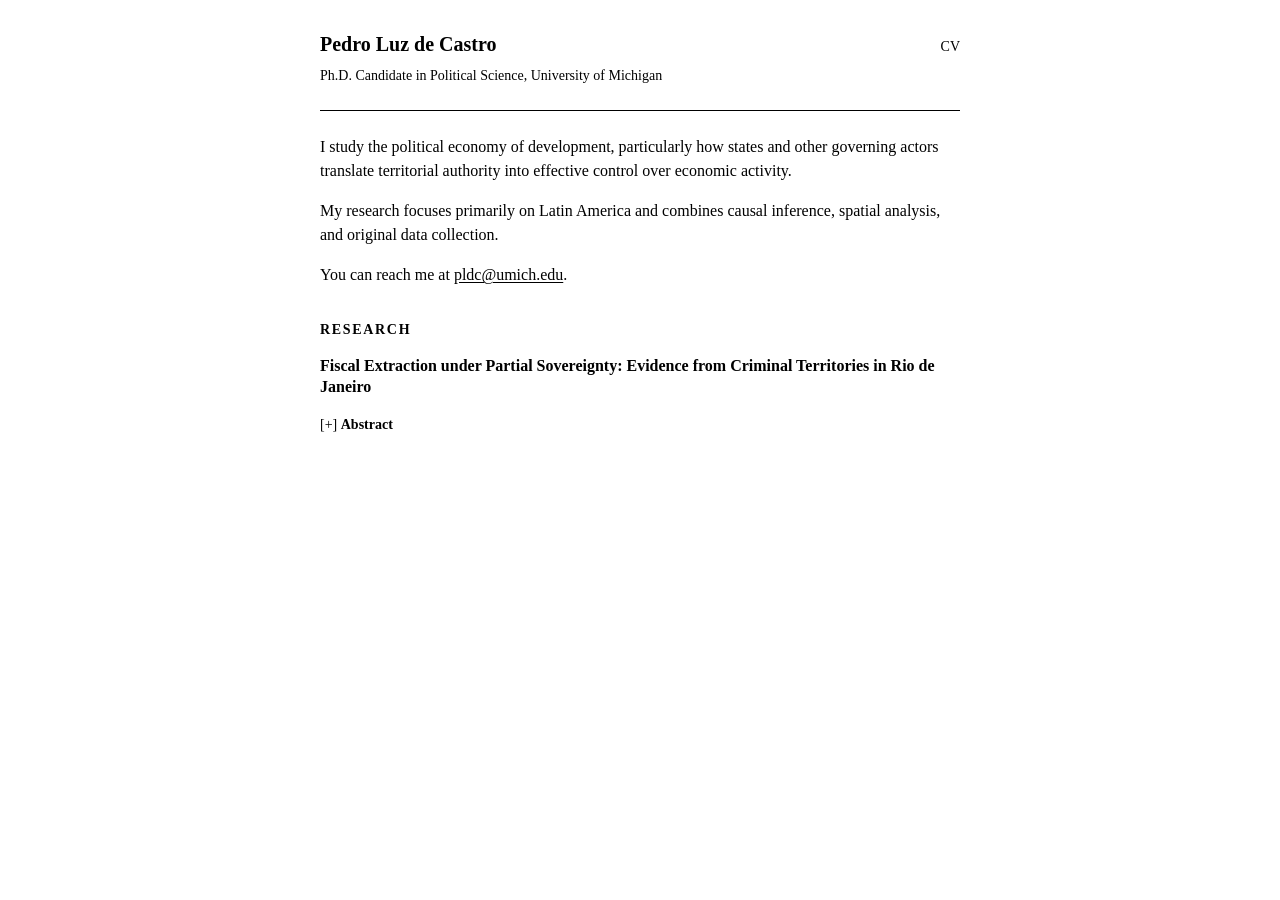
==== index.html @ 89052ff0 "Update CV and remove GitHub profile link" ====
<!doctype html>
<html lang="en">
  <head>
    <meta charset="utf-8">
    <meta name="viewport" content="width=device-width, initial-scale=1">
    <meta
      name="description"
      content="Pedro Luz de Castro is a Ph.D. candidate in Political Science at the University of Michigan."
    >
    <link rel="canonical" href="https://pedroluzdecastro.com/">
    <link rel="stylesheet" href="styles.css">
    <title>Pedro Luz de Castro</title>
  </head>
  <body>
    <main>
      <header class="site-header">
        <div class="identity">
          <h1>Pedro Luz de Castro</h1>
          <p class="affiliation">
            Ph.D. Candidate in Political Science, University of Michigan
          </p>
        </div>
        <nav aria-label="Profile links">
          <a href="/Pedro_Luz_de_Castro_CV.pdf">CV</a>
        </nav>
      </header>

      <div class="introduction">
        <p>
          I study the political economy of development, particularly how states
          and other governing actors translate territorial authority into
          effective control over economic activity.
        </p>
        <p>
          My research focuses primarily on Latin America and combines causal
          inference, spatial analysis, and original data collection.
        </p>
        <p>
          You can reach me at <a href="mailto:pldc@umich.edu">pldc@umich.edu</a>.
        </p>
      </div>

      <section aria-labelledby="research">
        <h2 id="research">Research</h2>
        <article>
          <h3>
            Fiscal Extraction under Partial Sovereignty: Evidence from Criminal
            Territories in Rio de Janeiro
          </h3>
          <details class="abstract-disclosure">
            <summary>Abstract</summary>
            <div class="paper-abstract">
              <p>
                What determines when territorial control translates into fiscal
                extraction? This paper studies fiscal capacity when assumptions
                of sovereignty are relaxed. I argue that under partial sovereignty,
                when border control is imperfect and local rulers cannot rely on
                cooperative institutions to enforce fiscal claims outside of their
                territory, fiscal extraction requires demand captivity: control
                over territory only translates into extractive power when
                consumption is spatially fixed and cannot be moved outside the
                territory. I test this argument in criminal territories in Rio de
                Janeiro using two comparable goods regulated by the same agency
                that differ in their place of consumption. Liquefied petroleum gas
                (LPG) is consumed at home and transported in heavy, visible
                cylinders, whereas gasoline can be purchased and pumped at any gas
                station across the city. Combining retail and wholesale price data
                with historical armed group maps, I leverage staggered
                first-observed transitions of retailer locations into criminal
                governance to estimate the effect on prices and margins. Among
                vendors that report acquisition costs, these transitions increase
                estimated gross margins by 20 percent, and overall LPG retail
                prices by 2 percent, while producing no comparable effect on
                gasoline. These findings extend the fiscal capacity literature,
                which has focused on the taxation of production, to the taxation
                of consumption and corroborate that captivity is the limiting
                factor on revenue extraction under conditions of partial
                sovereignty.
              </p>
            </div>
          </details>
        </article>
      </section>
    </main>
  </body>
</html>
---- styles.css ----
:root {
  --paper: #fff;
  --ink: #000;
  --muted: #000;
  --line: #000;
  --space-1: 0.5rem;
  --space-2: 1rem;
  --space-3: 1.5rem;
  --space-4: 2rem;
  --space-5: 3rem;
}

* {
  box-sizing: border-box;
}

html {
  background: var(--paper);
  color: var(--ink);
  font-size: 100%;
  -webkit-text-size-adjust: 100%;
}

body {
  margin: 0;
  background: var(--paper);
  color: var(--ink);
  font-family: Charter, Georgia, "Liberation Serif", serif;
  line-height: 1.5;
}

main {
  width: min(calc(100% - 2.5rem), 40em);
  margin: 0 auto;
  padding: var(--space-4) 0 var(--space-5);
}

a {
  color: inherit;
  text-decoration: underline;
  text-underline-offset: 0.12em;
}

a:hover {
  text-decoration-thickness: 2px;
}

a:focus-visible {
  outline: 2px solid var(--ink);
  outline-offset: 0.2rem;
}

.site-header {
  display: flex;
  flex-wrap: wrap;
  align-items: baseline;
  justify-content: space-between;
  column-gap: var(--space-4);
  row-gap: var(--space-2);
  padding-bottom: var(--space-3);
  border-bottom: 1px solid var(--line);
}

.identity {
  flex: 1 1 23rem;
  min-width: min(100%, 23rem);
}

h1 {
  margin: 0;
  font-size: 1.25rem;
  font-weight: 700;
  line-height: 1.25;
}

.affiliation {
  margin: var(--space-1) 0 0;
  color: var(--muted);
  font-size: 0.875rem;
}

nav {
  display: flex;
  flex: 0 0 auto;
  gap: var(--space-2);
  font-size: 0.875rem;
  white-space: nowrap;
}

nav a {
  margin-block: calc(-1 * var(--space-1));
  padding-block: var(--space-1);
  color: var(--muted);
  text-decoration: none;
}

nav a:hover {
  text-decoration: underline;
  text-decoration-thickness: 1px;
}

.introduction {
  padding-top: var(--space-3);
}

.introduction p,
section p {
  margin: 0 0 var(--space-2);
}

section {
  margin-top: var(--space-4);
}

h2 {
  margin: 0 0 var(--space-2);
  color: var(--muted);
  font-size: 0.875rem;
  font-weight: 600;
  letter-spacing: 0.12em;
  text-transform: uppercase;
}

.paper-label {
  margin-bottom: var(--space-1);
  color: var(--muted);
  font-size: 0.875rem;
  letter-spacing: 0.08em;
  text-transform: uppercase;
}

.paper-label strong {
  font-weight: 600;
}

article h3 {
  margin: 0 0 var(--space-2);
  font-size: 1rem;
  font-weight: 700;
  line-height: 1.3;
}

.abstract-disclosure summary {
  width: fit-content;
  margin-block: calc(-1 * var(--space-1));
  padding-block: var(--space-1);
  cursor: pointer;
  list-style: none;
  font-size: 0.875rem;
  font-weight: 700;
}

.abstract-disclosure summary::-webkit-details-marker {
  display: none;
}

.abstract-disclosure summary::before {
  content: "[+] ";
  font-weight: 400;
}

.abstract-disclosure[open] summary::before {
  content: "[-] ";
}

.abstract-disclosure summary:hover {
  text-decoration: underline;
  text-underline-offset: 0.12em;
}

.abstract-disclosure summary:focus-visible {
  outline: 2px solid var(--ink);
  outline-offset: 0.2rem;
}

.paper-abstract {
  margin-top: var(--space-2);
  font-size: 0.875rem;
}

@media (max-width: 32rem) {
  main {
    width: min(calc(100% - 1.75rem), 40em);
  }
}

@media print {
  main {
    width: 100%;
    padding: 0;
  }

  a {
    text-decoration: none;
  }
}
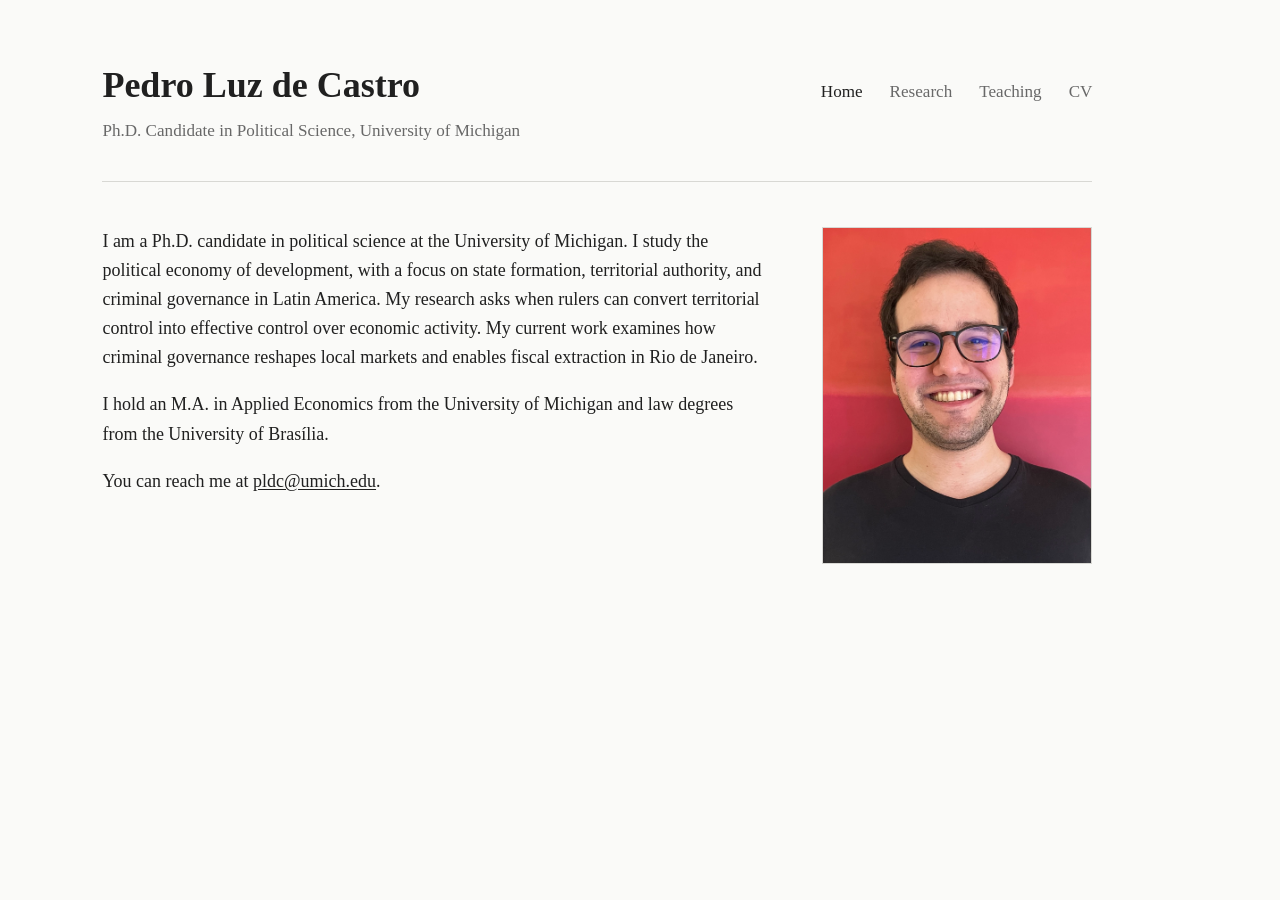
==== commit 9dba05a6: "Redesign academic website and add portrait" ====
--- a/index.html
+++ b/index.html
@@ -20,67 +20,44 @@
             Ph.D. Candidate in Political Science, University of Michigan
           </p>
         </div>
-        <nav aria-label="Profile links">
-          <a href="/Pedro_Luz_de_Castro_CV.pdf">CV</a>
+        <nav aria-label="Primary navigation">
+          <a href="/" aria-current="page">Home</a>
+          <a href="/research.html">Research</a>
+          <a href="/teaching.html">Teaching</a>
+          <a href="/Pedro_Luz_de_Castro_CV.pdf?v=2026-08-02">CV</a>
         </nav>
       </header>
 
       <div class="introduction">
-        <p>
-          I study the political economy of development, particularly how states
-          and other governing actors translate territorial authority into
-          effective control over economic activity.
-        </p>
-        <p>
-          My research focuses primarily on Latin America and combines causal
-          inference, spatial analysis, and original data collection.
-        </p>
-        <p>
-          You can reach me at <a href="mailto:pldc@umich.edu">pldc@umich.edu</a>.
-        </p>
+        <div class="bio">
+          <p>
+            I am a Ph.D. candidate in political science at the University of
+            Michigan. I study the political economy of development, with a focus
+            on state formation, territorial authority, and criminal governance in
+            Latin America. My research asks when rulers can convert territorial
+            control into effective control over economic activity. My current work
+            examines how criminal governance reshapes local markets and enables
+            fiscal extraction in Rio de Janeiro.
+          </p>
+          <p>
+            I hold an M.A. in Applied Economics from the University of Michigan
+            and law degrees from the University of Bras&iacute;lia.
+          </p>
+          <p>
+            You can reach me at <a href="mailto:pldc@umich.edu">pldc@umich.edu</a>.
+          </p>
+        </div>
+        <figure class="portrait">
+          <img src="/pedro-luz-de-castro.jpg" alt="Pedro Luz de Castro">
+        </figure>
       </div>
-
-      <section aria-labelledby="research">
-        <h2 id="research">Research</h2>
-        <article>
-          <h3>
-            Fiscal Extraction under Partial Sovereignty: Evidence from Criminal
-            Territories in Rio de Janeiro
-          </h3>
-          <details class="abstract-disclosure">
-            <summary>Abstract</summary>
-            <div class="paper-abstract">
-              <p>
-                What determines when territorial control translates into fiscal
-                extraction? This paper studies fiscal capacity when assumptions
-                of sovereignty are relaxed. I argue that under partial sovereignty,
-                when border control is imperfect and local rulers cannot rely on
-                cooperative institutions to enforce fiscal claims outside of their
-                territory, fiscal extraction requires demand captivity: control
-                over territory only translates into extractive power when
-                consumption is spatially fixed and cannot be moved outside the
-                territory. I test this argument in criminal territories in Rio de
-                Janeiro using two comparable goods regulated by the same agency
-                that differ in their place of consumption. Liquefied petroleum gas
-                (LPG) is consumed at home and transported in heavy, visible
-                cylinders, whereas gasoline can be purchased and pumped at any gas
-                station across the city. Combining retail and wholesale price data
-                with historical armed group maps, I leverage staggered
-                first-observed transitions of retailer locations into criminal
-                governance to estimate the effect on prices and margins. Among
-                vendors that report acquisition costs, these transitions increase
-                estimated gross margins by 20 percent, and overall LPG retail
-                prices by 2 percent, while producing no comparable effect on
-                gasoline. These findings extend the fiscal capacity literature,
-                which has focused on the taxation of production, to the taxation
-                of consumption and corroborate that captivity is the limiting
-                factor on revenue extraction under conditions of partial
-                sovereignty.
-              </p>
-            </div>
-          </details>
-        </article>
-      </section>
     </main>
+    <!-- Cloudflare Web Analytics -->
+    <script
+      defer
+      src="https://static.cloudflareinsights.com/beacon.min.js"
+      data-cf-beacon='{"token":"2d8a95b668504cd28a2772a1d590ab18"}'
+    ></script>
+    <!-- End Cloudflare Web Analytics -->
   </body>
 </html>
--- a/styles.css
+++ b/styles.css
@@ -1,8 +1,10 @@
 :root {
-  --paper: #fff;
-  --ink: #000;
-  --muted: #000;
-  --line: #000;
+  --paper: #fafaf8;
+  --ink: #202020;
+  --muted: #686868;
+  --line: #d8d8d4;
+  --accent: #537391;
+  --page-gutter: clamp(1.5rem, 8vw, 7rem);
   --space-1: 0.5rem;
   --space-2: 1rem;
   --space-3: 1.5rem;
@@ -17,7 +19,7 @@
 html {
   background: var(--paper);
   color: var(--ink);
-  font-size: 100%;
+  font-size: 112.5%;
   -webkit-text-size-adjust: 100%;
 }
 
@@ -26,13 +28,14 @@
   background: var(--paper);
   color: var(--ink);
   font-family: Charter, Georgia, "Liberation Serif", serif;
-  line-height: 1.5;
+  line-height: 1.62;
 }
 
 main {
-  width: min(calc(100% - 2.5rem), 40em);
-  margin: 0 auto;
-  padding: var(--space-4) 0 var(--space-5);
+  width: min(55rem, calc(100% - var(--page-gutter) - 2rem));
+  margin-left: var(--page-gutter);
+  margin-right: auto;
+  padding: 3.5rem 0 4rem;
 }
 
 a {
@@ -42,11 +45,12 @@
 }
 
 a:hover {
+  color: var(--accent);
   text-decoration-thickness: 2px;
 }
 
 a:focus-visible {
-  outline: 2px solid var(--ink);
+  outline: 2px solid var(--accent);
   outline-offset: 0.2rem;
 }
 
@@ -57,18 +61,18 @@
   justify-content: space-between;
   column-gap: var(--space-4);
   row-gap: var(--space-2);
-  padding-bottom: var(--space-3);
+  padding-bottom: var(--space-4);
   border-bottom: 1px solid var(--line);
 }
 
 .identity {
-  flex: 1 1 23rem;
-  min-width: min(100%, 23rem);
+  flex: 1 1 27rem;
+  min-width: min(100%, 27rem);
 }
 
 h1 {
   margin: 0;
-  font-size: 1.25rem;
+  font-size: 2rem;
   font-weight: 700;
   line-height: 1.25;
 }
@@ -76,14 +80,14 @@
 .affiliation {
   margin: var(--space-1) 0 0;
   color: var(--muted);
-  font-size: 0.875rem;
+  font-size: 0.95rem;
 }
 
 nav {
   display: flex;
   flex: 0 0 auto;
-  gap: var(--space-2);
-  font-size: 0.875rem;
+  gap: var(--space-3);
+  font-size: 0.95rem;
   white-space: nowrap;
 }
 
@@ -92,6 +96,7 @@
   padding-block: var(--space-1);
   color: var(--muted);
   text-decoration: none;
+  transition: color 150ms ease;
 }
 
 nav a:hover {
@@ -99,23 +104,49 @@
   text-decoration-thickness: 1px;
 }
 
+nav a[aria-current="page"] {
+  color: var(--ink);
+}
+
 .introduction {
-  padding-top: var(--space-3);
-}
-
-.introduction p,
+  display: grid;
+  grid-template-columns: minmax(0, 1fr) 15rem;
+  align-items: start;
+  gap: clamp(2rem, 4vw, 3rem);
+  padding-top: 2.5rem;
+}
+
+.bio p,
 section p {
   margin: 0 0 var(--space-2);
 }
 
+.portrait {
+  width: 100%;
+  aspect-ratio: 4 / 5;
+  margin: 0;
+  overflow: hidden;
+  background: #ecece8;
+  border: 1px solid var(--line);
+}
+
+.portrait img {
+  display: block;
+  width: 100%;
+  height: 100%;
+  object-fit: cover;
+  object-position: 50% 42%;
+}
+
 section {
-  margin-top: var(--space-4);
+  margin-top: var(--space-5);
+  scroll-margin-top: var(--space-4);
 }
 
 h2 {
-  margin: 0 0 var(--space-2);
-  color: var(--muted);
-  font-size: 0.875rem;
+  margin: 0 0 var(--space-3);
+  color: var(--muted);
+  font-size: 0.95rem;
   font-weight: 600;
   letter-spacing: 0.12em;
   text-transform: uppercase;
@@ -124,7 +155,7 @@
 .paper-label {
   margin-bottom: var(--space-1);
   color: var(--muted);
-  font-size: 0.875rem;
+  font-size: 0.82rem;
   letter-spacing: 0.08em;
   text-transform: uppercase;
 }
@@ -135,7 +166,8 @@
 
 article h3 {
   margin: 0 0 var(--space-2);
-  font-size: 1rem;
+  max-width: 44rem;
+  font-size: 1.2rem;
   font-weight: 700;
   line-height: 1.3;
 }
@@ -146,7 +178,8 @@
   padding-block: var(--space-1);
   cursor: pointer;
   list-style: none;
-  font-size: 0.875rem;
+  color: var(--muted);
+  font-size: 0.9rem;
   font-weight: 700;
 }
 
@@ -164,23 +197,123 @@
 }
 
 .abstract-disclosure summary:hover {
+  color: var(--accent);
   text-decoration: underline;
   text-underline-offset: 0.12em;
 }
 
 .abstract-disclosure summary:focus-visible {
-  outline: 2px solid var(--ink);
+  outline: 2px solid var(--accent);
   outline-offset: 0.2rem;
 }
 
 .paper-abstract {
+  max-width: 44rem;
   margin-top: var(--space-2);
-  font-size: 0.875rem;
-}
-
-@media (max-width: 32rem) {
+  color: #393939;
+  font-size: 0.95rem;
+}
+
+.project + .project {
+  margin-top: 2.25rem;
+  padding-top: 2.25rem;
+  border-top: 1px solid var(--line);
+}
+
+.section-introduction {
+  max-width: 43rem;
+}
+
+.teaching-group {
+  max-width: 46rem;
+  margin-top: 2rem;
+}
+
+.teaching-group h3 {
+  margin: 0;
+  font-size: 1.05rem;
+  line-height: 1.35;
+}
+
+.role {
+  margin: 0.15rem 0 0.75rem;
+  color: var(--muted);
+  font-size: 0.9rem;
+  font-style: italic;
+}
+
+.course-list {
+  margin: 0;
+  padding: 0;
+  list-style: none;
+}
+
+.course-list li {
+  display: grid;
+  grid-template-columns: minmax(0, 1fr) auto;
+  gap: var(--space-3);
+  padding: 0.42rem 0;
+  border-bottom: 1px solid var(--line);
+}
+
+.course-list li > span:last-child {
+  color: var(--muted);
+  font-size: 0.9rem;
+  white-space: nowrap;
+}
+
+.language-note {
+  color: var(--muted);
+  font-size: 0.9rem;
+  white-space: nowrap;
+}
+
+footer {
+  margin-top: 4rem;
+  padding-top: var(--space-3);
+  border-top: 1px solid var(--line);
+  color: var(--muted);
+  font-size: 0.9rem;
+}
+
+@media (max-width: 40rem) {
+  html {
+    font-size: 106.25%;
+  }
+
   main {
-    width: min(calc(100% - 1.75rem), 40em);
+    width: calc(100% - 2rem);
+    margin-inline: 1rem;
+    padding-top: var(--space-4);
+  }
+
+  .site-header {
+    display: block;
+  }
+
+  nav {
+    margin-top: var(--space-3);
+  }
+
+  .introduction {
+    grid-template-columns: 1fr;
+  }
+
+  .portrait {
+    grid-row: 1;
+    width: min(15rem, 72vw);
+  }
+
+  .course-list li {
+    display: block;
+  }
+
+  .course-list li > span {
+    display: block;
+  }
+
+  .course-list li > span:last-child {
+    margin-top: 0.1rem;
   }
 }
 
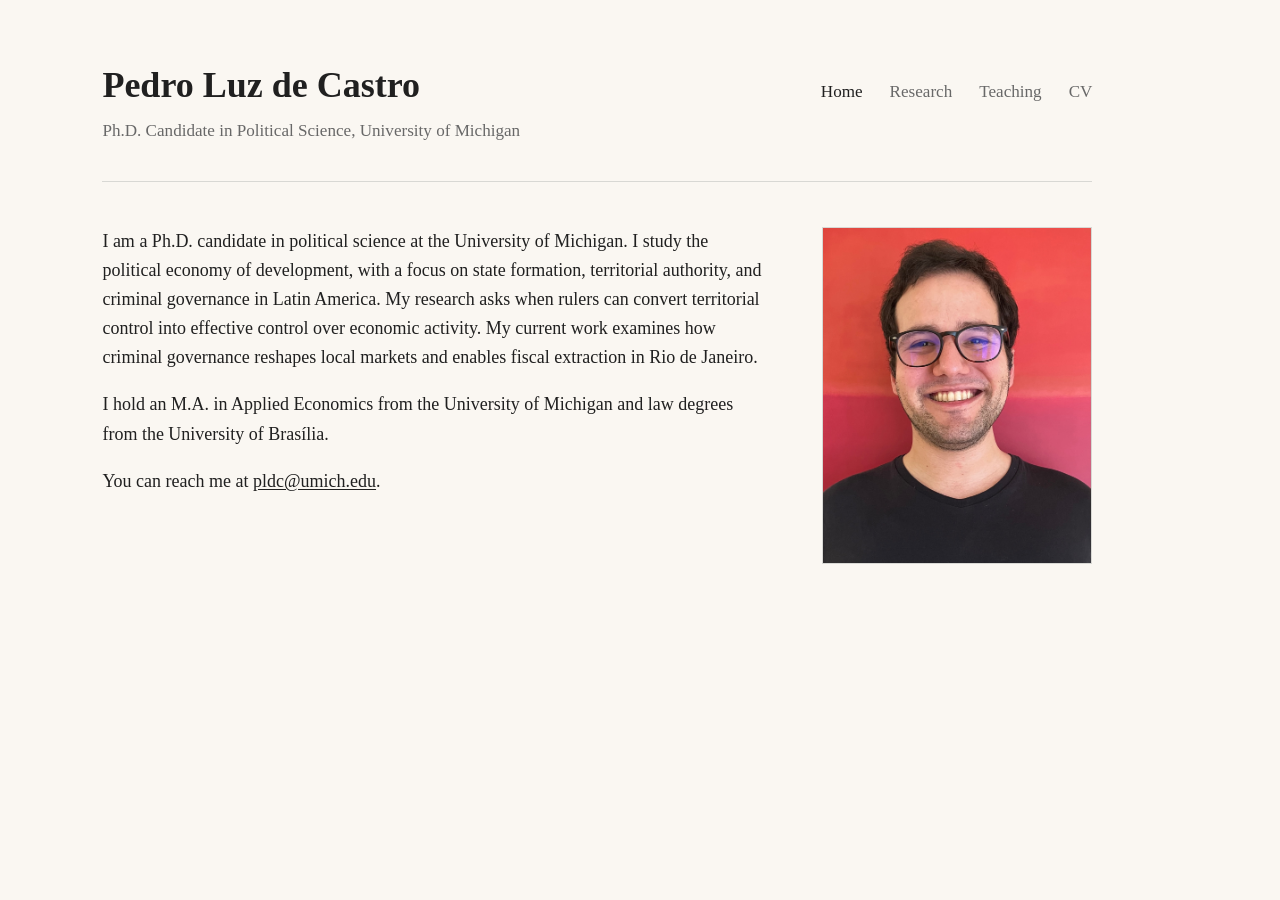
==== commit d1db567a: "Improve portrait loading and accessibility" ====
--- a/index.html
+++ b/index.html
@@ -47,9 +47,13 @@
             You can reach me at <a href="mailto:pldc@umich.edu">pldc@umich.edu</a>.
           </p>
         </div>
-        <figure class="portrait">
-          <img src="/pedro-luz-de-castro.jpg" alt="Pedro Luz de Castro">
-        </figure>
+        <img
+          class="portrait"
+          src="/pedro-luz-de-castro.jpg"
+          width="1200"
+          height="1600"
+          alt=""
+        >
       </div>
     </main>
     <!-- Cloudflare Web Analytics -->
--- a/styles.css
+++ b/styles.css
@@ -1,5 +1,5 @@
 :root {
-  --paper: #fafaf8;
+  --paper: #faf7f2;
   --ink: #202020;
   --muted: #686868;
   --line: #d8d8d4;
@@ -122,18 +122,13 @@
 }
 
 .portrait {
+  display: block;
   width: 100%;
+  height: auto;
   aspect-ratio: 4 / 5;
   margin: 0;
-  overflow: hidden;
   background: #ecece8;
   border: 1px solid var(--line);
-}
-
-.portrait img {
-  display: block;
-  width: 100%;
-  height: 100%;
   object-fit: cover;
   object-position: 50% 42%;
 }
@@ -300,8 +295,8 @@
   }
 
   .portrait {
-    grid-row: 1;
     width: min(15rem, 72vw);
+    margin-inline: auto;
   }
 
   .course-list li {
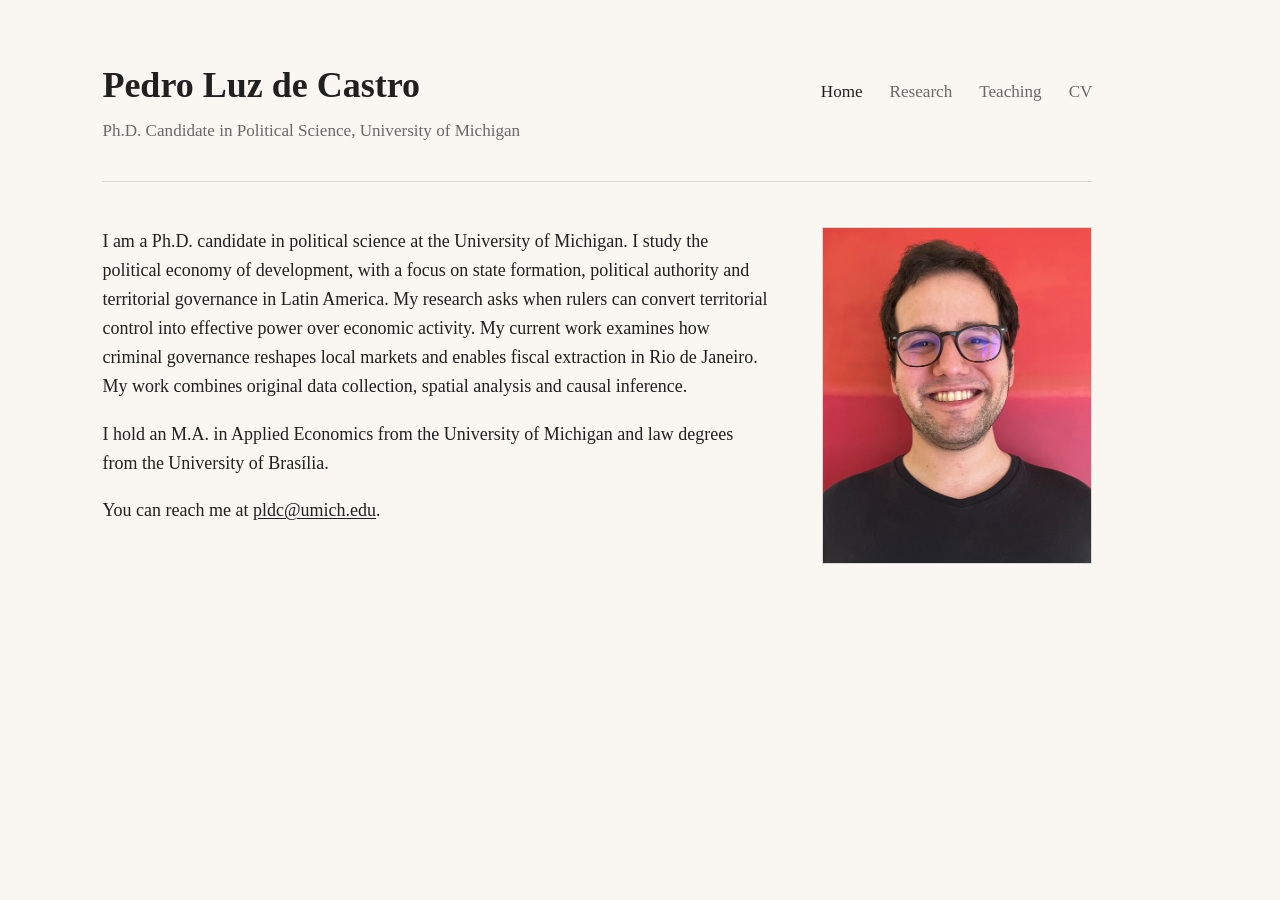
==== commit 6b658325: "Refine bio and clarify teaching roles" ====
--- a/index.html
+++ b/index.html
@@ -33,11 +33,12 @@
           <p>
             I am a Ph.D. candidate in political science at the University of
             Michigan. I study the political economy of development, with a focus
-            on state formation, territorial authority, and criminal governance in
+            on state formation, political authority and territorial governance in
             Latin America. My research asks when rulers can convert territorial
-            control into effective control over economic activity. My current work
+            control into effective power over economic activity. My current work
             examines how criminal governance reshapes local markets and enables
-            fiscal extraction in Rio de Janeiro.
+            fiscal extraction in Rio de Janeiro. My work combines original data
+            collection, spatial analysis and causal inference.
           </p>
           <p>
             I hold an M.A. in Applied Economics from the University of Michigan
--- a/styles.css
+++ b/styles.css
@@ -263,6 +263,12 @@
   white-space: nowrap;
 }
 
+.teaching-note {
+  margin: 0.75rem 0 0;
+  color: var(--muted);
+  font-size: 0.9rem;
+}
+
 footer {
   margin-top: 4rem;
   padding-top: var(--space-3);
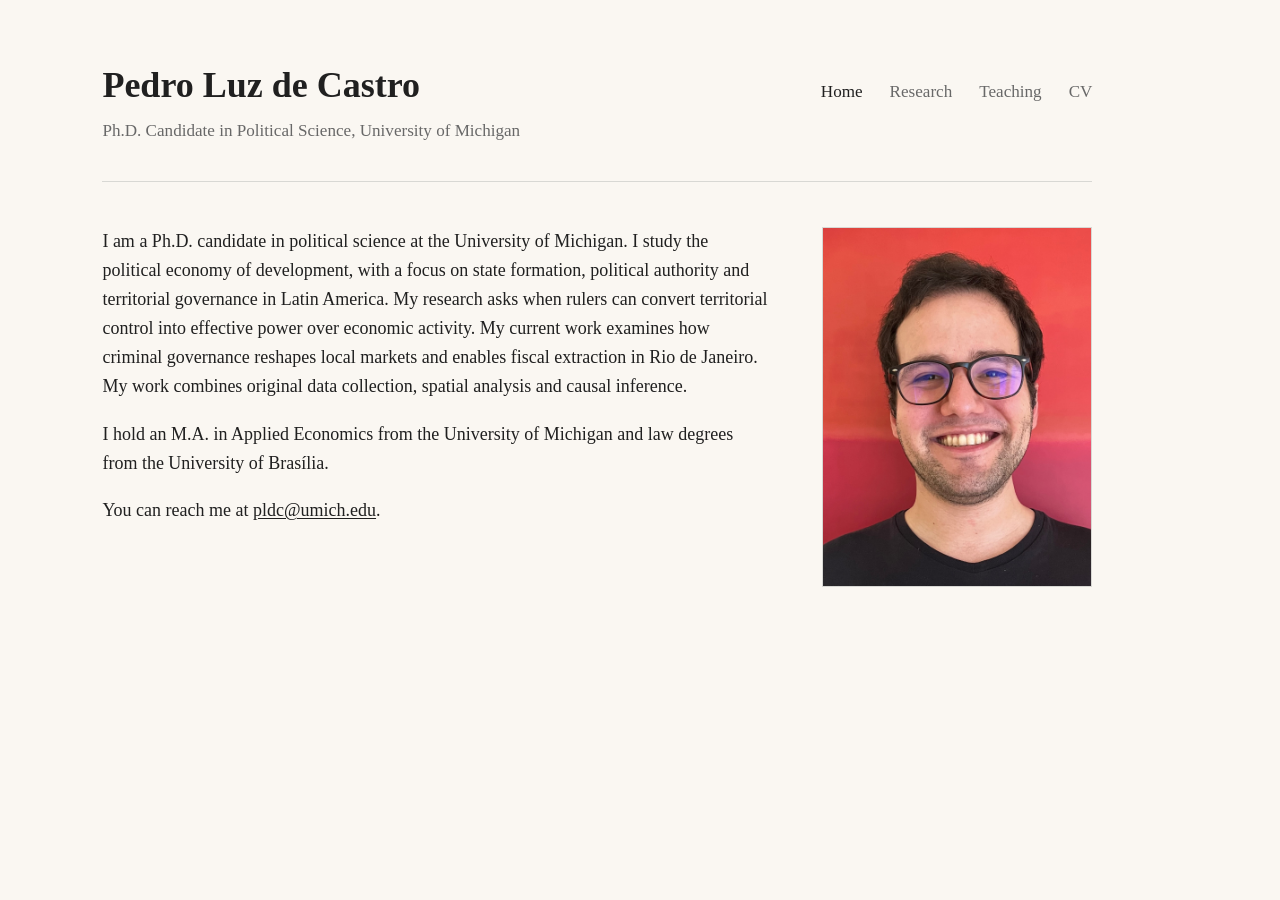
==== commit 6967d6b3: "Add structured profile metadata" ====
--- a/index.html
+++ b/index.html
@@ -10,6 +10,26 @@
     <link rel="canonical" href="https://pedroluzdecastro.com/">
     <link rel="stylesheet" href="styles.css">
     <title>Pedro Luz de Castro</title>
+    <script type="application/ld+json">
+      {
+        "@context": "https://schema.org",
+        "@type": "ProfilePage",
+        "url": "https://pedroluzdecastro.com/",
+        "mainEntity": {
+          "@type": "Person",
+          "@id": "https://pedroluzdecastro.com/#person",
+          "name": "Pedro Luz de Castro",
+          "alternateName": "Pedro Ian Ramalho Luz de Castro",
+          "url": "https://pedroluzdecastro.com/",
+          "jobTitle": "Ph.D. Candidate in Political Science",
+          "affiliation": {
+            "@type": "CollegeOrUniversity",
+            "name": "University of Michigan",
+            "url": "https://umich.edu/"
+          }
+        }
+      }
+    </script>
   </head>
   <body>
     <main>
--- a/styles.css
+++ b/styles.css
@@ -125,7 +125,7 @@
   display: block;
   width: 100%;
   height: auto;
-  aspect-ratio: 4 / 5;
+  aspect-ratio: 3 / 4;
   margin: 0;
   background: #ecece8;
   border: 1px solid var(--line);
@@ -167,6 +167,12 @@
   line-height: 1.3;
 }
 
+.paper-status {
+  margin: 0 0 var(--space-2);
+  color: var(--muted);
+  font-size: 0.9rem;
+}
+
 .abstract-disclosure summary {
   width: fit-content;
   margin-block: calc(-1 * var(--space-1));
